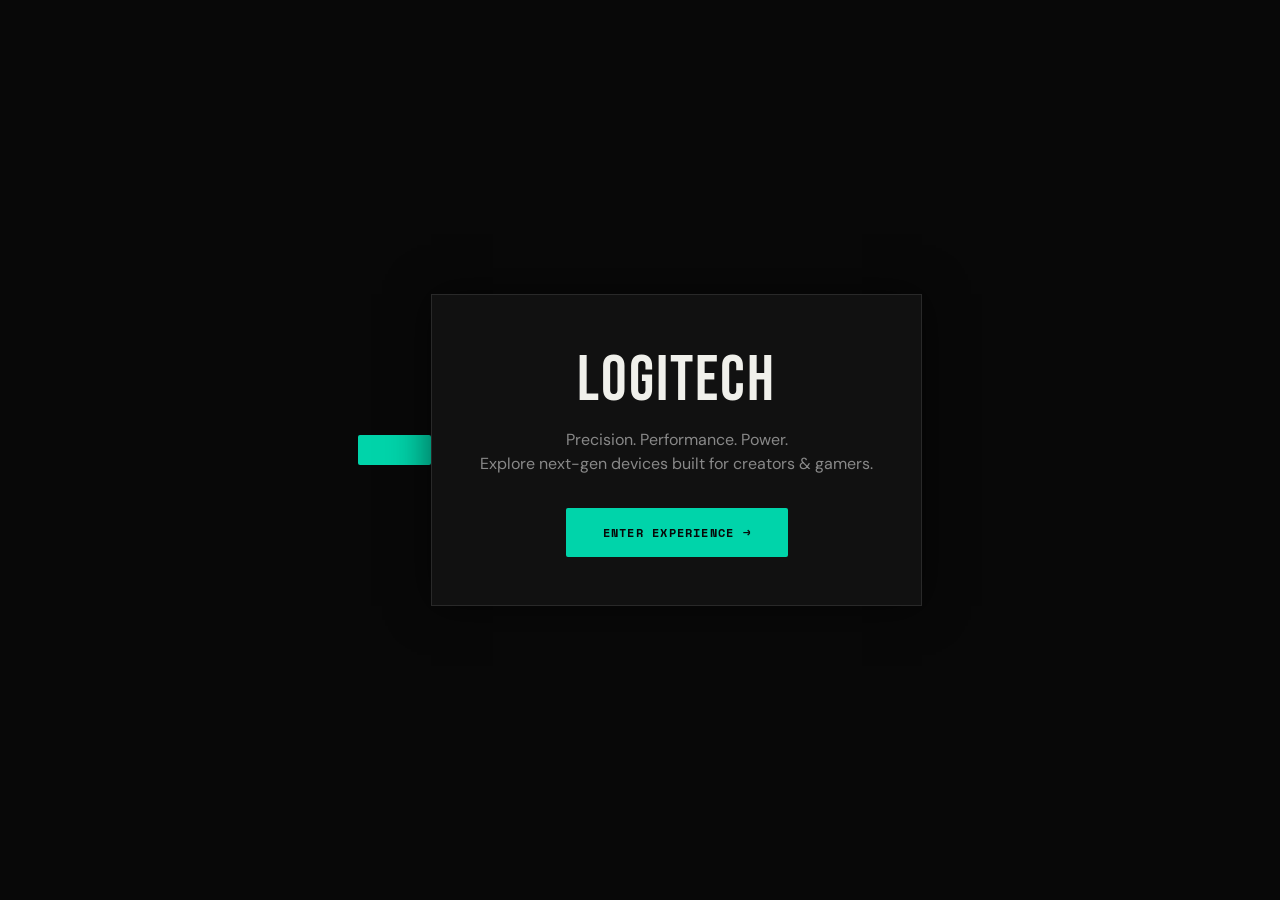
==== index.html @ 283f3d08 "Add files via upload" ====
<!DOCTYPE html>
<html lang="en">
<head>
  <meta charset="UTF-8">
  <title>Logitech Entry</title>

  <!-- Bootstrap -->
  <link href="https://cdn.jsdelivr.net/npm/bootstrap@5.3.3/dist/css/bootstrap.min.css" rel="stylesheet">

  <!-- Same fonts -->
  <link href="https://fonts.googleapis.com/css2?family=Bebas+Neue&family=DM+Sans&family=Space+Mono&display=swap" rel="stylesheet">

  <!-- SAME CSS -->
  <link rel="stylesheet" href="style.css">
  <a href="landing.html" class="btn-logi-primary"></a>

  <style>
    body {
      background: #080808;
      display: flex;
      align-items: center;
      justify-content: center;
      height: 100vh;
      text-align: center;
    }

    .entry-box {
      border: 1px solid rgba(255,255,255,0.1);
      padding: 3rem;
      background: #111;
      box-shadow: 0 0 40px rgba(0,0,0,0.6);
    }

    .entry-title {
      font-family: 'Bebas Neue', sans-serif;
      font-size: 4rem;
      letter-spacing: 2px;
    }

    .entry-sub {
      color: rgba(255,255,255,0.5);
      margin-bottom: 2rem;
    }
  </style>
</head>

<body>

  <div class="entry-box">
    <h1 class="entry-title">LOGITECH</h1>

    <p class="entry-sub">
      Precision. Performance. Power.<br>
      Explore next-gen devices built for creators & gamers.
    </p>

    <!-- BUTTON TO LANDING PAGE -->
    <a href="landing.html" class="btn-logi-primary">
      Enter Experience →
    </a>
  </div>

</body>
</html>
---- style.css ----
/* ═══════════════════════════════════════════════════════
   LOGITECH LANDING PAGE — style.css  (FINAL)
   Bootstrap 5 Extended | Premium Dark | Real Logitech Data
   ═══════════════════════════════════════════════════════ */

:root {
  --black:     #080808;
  --off-black: #0e0e0e;
  --card-bg:   #111111;
  --border:    rgba(255,255,255,0.07);
  --white:     #f0f0eb;
  --muted:     rgba(240,240,235,0.48);
  --accent:    #00D4AA;
  --accent2:   #B8FF00;
  --red:       #FF3B3B;
  --font-head: 'Bebas Neue', sans-serif;
  --font-body: 'DM Sans', sans-serif;
  --font-mono: 'Space Mono', monospace;
}

*, *::before, *::after { box-sizing: border-box; margin: 0; padding: 0; }
html { scroll-behavior: smooth; }
body { background: var(--black); color: var(--white); font-family: var(--font-body); overflow-x: hidden; }

/* ═══════════════════════════════════════════════════════
   CUSTOM CURSOR
   mix-blend-mode: difference  → text color inverts when
   ring overlaps (exactly like reference screenshots)
   dot:  16px  (bigger inner circle as requested)
   ring: 44px outer, lerp controlled in JS (0.18 = less lag)
═══════════════════════════════════════════════════════ */
* { cursor: none !important; }

#cursor-dot {
  position: fixed;
  width: 16px;               /* ← bigger inner dot */
  height: 16px;
  background: var(--accent);
  border-radius: 50%;
  pointer-events: none;
  z-index: 99999;
  transform: translate(-50%, -50%);
  mix-blend-mode: difference; /* ← color invert effect */
  transition: width 0.15s ease, height 0.15s ease;
}
#cursor-dot.expanded {
  width: 26px;
  height: 26px;
}

#cursor-ring {
  position: fixed;
  width: 46px;
  height: 46px;
  border: 2px solid var(--accent);
  border-radius: 50%;
  pointer-events: none;
  z-index: 99998;
  transform: translate(-50%, -50%);
  mix-blend-mode: difference; /* ← ring also inverts colors */
  transition: width 0.18s ease, height 0.18s ease, border-color 0.18s ease;
  opacity: 0.88;
}
#cursor-ring.expanded {
  width: 66px;
  height: 66px;
  border-color: var(--accent2);
}

@media (hover: none) and (pointer: coarse) {
  #cursor-dot, #cursor-ring { display: none !important; }
  * { cursor: auto !important; }
}

/* ═══════════════════════════════════════════════════════
   NAVBAR
═══════════════════════════════════════════════════════ */
.logi-nav {
  background: rgba(8,8,8,0.9);
  backdrop-filter: blur(20px);
  -webkit-backdrop-filter: blur(20px);
  border-bottom: 1px solid var(--border);
  padding: 0.9rem 0;
}
.logi-logo-box {
  font-family: 'Arial Black', Arial, sans-serif;
  font-weight: 900;
  font-size: 1.1rem;
  letter-spacing: 0.14em;
  color: var(--white) !important;
  text-decoration: none !important;
  border: 2px solid rgba(255,255,255,0.8);
  padding: 0.3rem 0.8rem;
  border-radius: 3px;
  transition: border-color 0.25s, color 0.25s, box-shadow 0.25s;
  display: inline-block;
}
.logi-logo-box:hover {
  border-color: var(--accent);
  color: var(--accent) !important;
  box-shadow: 0 0 20px rgba(0,212,170,0.25);
}
.logi-link {
  font-family: var(--font-mono);
  font-size: 0.7rem !important;
  letter-spacing: 0.14em;
  text-transform: uppercase;
  color: var(--muted) !important;
  padding: 0.3rem 0 !important;
  position: relative;
  text-decoration: none !important;
  transition: color 0.25s;
}
.logi-link::after {
  content: '';
  position: absolute;
  bottom: -2px; left: 0;
  width: 0; height: 2px;
  background: var(--accent);
  border-radius: 2px;
  transition: width 0.3s cubic-bezier(0.4,0,0.2,1);
}
.logi-link:hover { color: var(--accent) !important; text-shadow: 0 0 16px rgba(0,212,170,0.4); }
.logi-link:hover::after { width: 100%; }
.btn-nav-cta {
  font-family: var(--font-mono);
  font-size: 0.7rem; font-weight: 700;
  letter-spacing: 0.1em; text-transform: uppercase;
  text-decoration: none; color: var(--black);
  background: var(--accent);
  padding: 0.5rem 1.3rem;
  border-radius: 2px; border: 2px solid var(--accent);
  transition: background 0.25s, border-color 0.25s, transform 0.2s, box-shadow 0.25s;
  display: inline-block;
}
.btn-nav-cta:hover {
  background: var(--accent2); border-color: var(--accent2); color: var(--black);
  transform: translateY(-2px); box-shadow: 0 6px 22px rgba(184,255,0,0.3);
}
.navbar-toggler:focus { box-shadow: none !important; }

/* ═══════════════════════════════════════════════════════
   HERO
═══════════════════════════════════════════════════════ */
.hero-section {
  min-height: 100vh;
  padding-top: 7rem; padding-bottom: 4rem;
  position: relative; overflow: hidden;
}
.hero-bg { position: absolute; inset: 0; z-index: 0; }
.hero-bg img { width: 100%; height: 100%; object-fit: cover; filter: brightness(0.28) saturate(0.5); }
.hero-overlay {
  position: absolute; inset: 0; z-index: 1;
  background: linear-gradient(120deg, rgba(8,8,8,0.96) 35%, rgba(8,8,8,0.15) 100%);
}
.hero-accent-line {
  position: absolute; top: 0; left: 0; right: 0; height: 3px; z-index: 3;
  background: linear-gradient(90deg, var(--accent), var(--accent2), transparent);
}
.hero-tag {
  font-family: var(--font-mono); font-size: 0.66rem;
  letter-spacing: 0.15em; text-transform: uppercase;
  color: var(--accent); border: 1px solid rgba(0,212,170,0.3);
  padding: 0.38rem 0.9rem; border-radius: 2px;
  animation: fadeUp 0.8s ease both;
}
.tag-dot { width: 6px; height: 6px; background: var(--accent); border-radius: 50%; animation: blink 2s infinite; display: inline-block; }
@keyframes blink { 0%,100%{opacity:1} 50%{opacity:0.2} }

.hero-title {
  font-family: var(--font-head);
  font-size: clamp(4.5rem, 9vw, 9.5rem);
  line-height: 0.9; letter-spacing: 0.02em;
  color: var(--white);
  animation: fadeUp 0.8s 0.15s ease both;
}

/* CRAFT — teal color, glow added via JS proximity */
.c-accent { color: var(--accent); transition: text-shadow 0.15s ease; }

/* DOMINATE — bolder via thicker stroke + slight fill */
.c-outline {
  -webkit-text-stroke: 3px var(--white); /* thicker = bolder appearance */
  color: transparent;
}
.c-dominate {
  /* Extra shadow fill gives it weight without needing font-weight */
  filter: drop-shadow(0 0 1px rgba(240,240,235,0.35));
}

.hero-sub {
  font-size: 1rem; line-height: 1.78;
  color: var(--muted); font-weight: 300;
  animation: fadeUp 0.8s 0.3s ease both; max-width: 500px;
}
.btn-logi-primary {
  font-family: var(--font-mono); font-size: 0.76rem; font-weight: 700;
  letter-spacing: 0.1em; text-transform: uppercase;
  text-decoration: none; color: var(--black); background: var(--accent);
  padding: 0.95rem 2.3rem; border-radius: 2px; border: none;
  transition: background 0.2s, transform 0.2s, box-shadow 0.2s; display: inline-block;
}
.btn-logi-primary:hover { background: var(--accent2); color: var(--black); transform: translateY(-3px); box-shadow: 0 8px 28px rgba(184,255,0,0.25); }
.btn-logi-ghost {
  font-family: var(--font-mono); font-size: 0.76rem;
  letter-spacing: 0.1em; text-transform: uppercase;
  text-decoration: none; color: var(--white); background: transparent;
  padding: 0.95rem 2.3rem; border-radius: 2px; border: 1px solid rgba(255,255,255,0.2);
  transition: border-color 0.25s, color 0.25s; display: inline-block;
}
.btn-logi-ghost:hover { border-color: var(--accent); color: var(--accent); }

.hero-stats { position: absolute; bottom: 3rem; right: 5rem; z-index: 2; animation: fadeUp 0.8s 0.5s ease both; }
.stat-num { font-family: var(--font-head); font-size: 2.8rem; color: var(--accent); line-height: 1; transition: text-shadow 0.3s; }
.stat-num:hover { text-shadow: 0 0 22px rgba(0,212,170,0.7); }
.stat-label { font-family: var(--font-mono); font-size: 0.6rem; letter-spacing: 0.1em; text-transform: uppercase; color: var(--muted); margin-top: 0.25rem; }

@keyframes fadeUp { from{opacity:0;transform:translateY(28px)} to{opacity:1;transform:translateY(0)} }

/* ═══════════════════════════════════════════════════════
   MARQUEE
═══════════════════════════════════════════════════════ */
.marquee-bar { background: var(--accent); overflow: hidden; white-space: nowrap; padding: 0.7rem 0; }
.marquee-track { display: inline-flex; animation: marquee 28s linear infinite; }
.marquee-item { font-family: var(--font-mono); font-size: 0.68rem; font-weight: 700; letter-spacing: 0.1em; text-transform: uppercase; color: var(--black); padding: 0 2.2rem; }
.m-dot { color: rgba(0,0,0,0.3); }
@keyframes marquee { from{transform:translateX(0)} to{transform:translateX(-50%)} }

/* ═══════════════════════════════════════════════════════
   SECTION LABELS & TITLES
═══════════════════════════════════════════════════════ */
.sec-label { font-family: var(--font-mono); font-size: 0.63rem; letter-spacing: 0.2em; text-transform: uppercase; color: var(--accent); display: flex; align-items: center; gap: 0.8rem; }
.sec-label::before { content:''; width:28px; height:1px; background:var(--accent); }
.sec-title { font-family: var(--font-head); font-size: clamp(2.8rem,5vw,5.2rem); line-height: 0.93; letter-spacing: 0.02em; color: var(--white); margin-bottom: 1.2rem; transition: color 0.3s; }
.sec-desc { font-size: 0.92rem; color: var(--muted); line-height: 1.78; font-weight: 300; max-width: 500px; }

/* ═══════════════════════════════════════════════════════
   PRODUCTS
═══════════════════════════════════════════════════════ */
.products-section { background: var(--off-black); padding: 6rem 0; }
.product-grid { border: 1px solid var(--border); overflow: hidden; }
.product-grid > [class*="col-"] { border-right: 1px solid var(--border); border-bottom: 1px solid var(--border); }
.product-grid > [class*="col-"]:last-child { border-right: none; }

.product-card {
  background: var(--card-bg); overflow: hidden;
  transition: transform 0.4s cubic-bezier(0.2,1,0.3,1), box-shadow 0.4s, border-bottom-color 0.3s;
  cursor: pointer; display: flex; flex-direction: column;
  border-bottom: 2px solid transparent;
}
.product-card:hover { transform: translateY(-6px); z-index: 2; box-shadow: 0 24px 55px rgba(0,0,0,0.6); border-bottom-color: var(--accent); }
.product-card:hover .prod-img img { transform: scale(1.07); }
.product-card:hover .prod-name { color: var(--accent); text-shadow: 0 0 14px rgba(0,212,170,0.4); }

.prod-badge { position: absolute; top: 1rem; left: 1rem; z-index: 3; font-family: var(--font-mono); font-size: 0.58rem; font-weight: 700; letter-spacing: 0.1em; text-transform: uppercase; padding: 0.25rem 0.6rem; border-radius: 2px; }
.badge-new { background: var(--accent2); color: var(--black); }
.badge-hot { background: var(--red); color: #fff; }
.badge-pro { background: var(--accent); color: var(--black); }

.prod-img { aspect-ratio: 4/3; overflow: hidden; background: #1a1a1a; }
.prod-img img { width:100%; height:100%; object-fit:cover; filter:brightness(0.85) saturate(0.78); transition:transform 0.6s cubic-bezier(0.2,1,0.3,1); }
.prod-info { padding: 1.4rem; border-top: 1px solid var(--border); flex: 1; display: flex; flex-direction: column; }
.prod-cat { font-family:var(--font-mono); font-size:0.58rem; letter-spacing:0.15em; text-transform:uppercase; color:var(--accent); margin-bottom:0.4rem; }
.prod-name { font-family:var(--font-head); font-size:1.55rem; letter-spacing:0.03em; color:var(--white); margin-bottom:0.5rem; transition:color 0.3s, text-shadow 0.3s; }
.prod-desc { font-size:0.78rem; color:var(--muted); line-height:1.6; font-weight:300; flex:1; margin-bottom:0.8rem; }
.prod-specs-mini { display:flex; flex-wrap:wrap; gap:0.4rem; margin-bottom:0.8rem; }
.prod-specs-mini span { font-family:var(--font-mono); font-size:0.55rem; letter-spacing:0.08em; text-transform:uppercase; color:var(--accent); border:1px solid rgba(0,212,170,0.25); padding:0.18rem 0.5rem; border-radius:2px; background:rgba(0,212,170,0.06); }
.prod-price { font-family:var(--font-head); font-size:1.6rem; color:var(--white); line-height:1; }
.prod-price small { font-family:var(--font-body); font-size:0.6rem; color:var(--muted); display:block; font-weight:300; letter-spacing:0.08em; text-transform:uppercase; }

.btn-buy { font-family:var(--font-mono); font-size:0.62rem; letter-spacing:0.1em; text-transform:uppercase; color:var(--white); background:transparent; border:1px solid rgba(255,255,255,0.2); padding:0.5rem 1rem; border-radius:2px; cursor:pointer; position:relative; overflow:hidden; transition:border-color 0.25s, color 0.25s; }
.btn-buy::before { content:''; position:absolute; inset:0; background:var(--accent); transform:translateY(100%); transition:transform 0.25s cubic-bezier(0.4,0,0.2,1); z-index:0; }
.btn-buy span { position:relative; z-index:1; }
.btn-buy:hover { border-color:var(--accent); color:var(--black); }
.btn-buy:hover::before { transform:translateY(0); }

/* ═══════════════════════════════════════════════════════
   TECHNOLOGY  +  SPEC BOX TWO-STATE HOVER
═══════════════════════════════════════════════════════ */
.tech-section { background: var(--black); }
.tech-visual { min-height: 55vh; overflow: hidden; }
.tech-visual img { filter:brightness(0.5) saturate(0.45); transition:transform 0.6s; }
.tech-visual:hover img { transform:scale(1.04); }
.tech-img-overlay { position:absolute; inset:0; background:linear-gradient(to right,transparent 40%,var(--black) 100%); pointer-events:none; }
.tech-content { padding:5rem 4rem; border-left:1px solid var(--border); }

.spec-box {
  background: var(--card-bg);
  border: 1px solid var(--border);
  border-radius: 2px; padding: 1rem;
  transition: border-color 0.2s, box-shadow 0.2s, transform 0.2s;
}

/* IMAGE 2 STATE — cursor enters, teal ring + teal border */
.spec-box.spec-hover {
  border-color: var(--accent);
  box-shadow: 0 0 0 1px var(--accent), 0 8px 28px rgba(0,212,170,0.15);
  transform: translateY(-3px);
}
.spec-box.spec-hover .spec-val {
  color: var(--accent);
  text-shadow: 0 0 14px rgba(0,212,170,0.6);
}

/* IMAGE 3 STATE — cursor settled on box, lime ring + lime border */
.spec-box.spec-active {
  border-color: var(--accent2);
  box-shadow: 0 0 0 1px var(--accent2), 0 10px 32px rgba(184,255,0,0.2);
}
.spec-box.spec-active .spec-val {
  color: var(--accent2);
  text-shadow: 0 0 18px rgba(184,255,0,0.6);
}
.spec-box.spec-active .spec-lbl {
  color: rgba(184,255,0,0.6);
}

.spec-val { font-family:var(--font-head); font-size:1.7rem; color:var(--accent); transition:color 0.2s, text-shadow 0.2s; }
.spec-lbl { font-family:var(--font-mono); font-size:0.58rem; letter-spacing:0.12em; text-transform:uppercase; color:var(--muted); margin-top:0.2rem; transition: color 0.2s; }

/* ═══════════════════════════════════════════════════════
   FEATURES
═══════════════════════════════════════════════════════ */
.features-section { background:var(--card-bg); border-top:1px solid var(--border); border-bottom:1px solid var(--border); padding:5rem 0; }
.feat-item { padding-left:1.1rem; border-left:3px solid var(--accent); transition:border-left-width 0.25s, padding-left 0.25s, transform 0.25s; }
.feat-item:hover { border-left-width:5px; padding-left:1.4rem; transform:translateX(5px); }
.feat-item:hover .feat-title { color:var(--accent); text-shadow:0 0 14px rgba(0,212,170,0.4); }
.feat-item:hover .feat-icon { transform:scale(1.25); }
.feat-icon { font-size:1.5rem; display:block; margin-bottom:0.6rem; transition:transform 0.3s; }
.feat-title { font-family:var(--font-head); font-size:1.1rem; letter-spacing:0.03em; color:var(--white); margin-bottom:0.4rem; transition:color 0.25s, text-shadow 0.25s; }
.feat-desc { font-size:0.78rem; color:var(--muted); line-height:1.65; font-weight:300; margin:0; }

/* ═══════════════════════════════════════════════════════
   FINAL BANNER
═══════════════════════════════════════════════════════ */
.final-banner { min-height:70vh; overflow:hidden; padding:5rem 2rem; }
.banner-bg { position:absolute; inset:0; width:100%; height:100%; object-fit:cover; filter:brightness(0.2) saturate(0.3); z-index:0; }
.banner-overlay { position:absolute; inset:0; background:radial-gradient(ellipse at center,rgba(0,212,170,0.07) 0%,rgba(8,8,8,0.82) 70%); z-index:1; }
.final-title { font-family:var(--font-head); font-size:clamp(3.5rem,7vw,7.5rem); line-height:0.9; letter-spacing:0.02em; color:var(--white); }
.final-sub { font-size:1rem; color:var(--muted); line-height:1.75; font-weight:300; }

/* ═══════════════════════════════════════════════════════
   LEAD FORM
═══════════════════════════════════════════════════════ */
.lead-section { background:var(--off-black); }
.lead-left { padding:6rem 4rem; border-right:1px solid var(--border); }
.lead-right { padding:6rem 4rem; }
.promise-list li { display:flex; align-items:flex-start; gap:1rem; padding:1rem 0; border-bottom:1px solid var(--border); font-size:0.87rem; color:var(--muted); font-weight:300; line-height:1.55; }
.promise-list li:first-child { border-top:1px solid var(--border); }
.p-icon { width:22px; height:22px; background:rgba(0,212,170,0.1); border:1px solid rgba(0,212,170,0.3); border-radius:2px; display:flex; align-items:center; justify-content:center; font-size:0.68rem; color:var(--accent); flex-shrink:0; margin-top:0.1rem; }
.form-heading { font-family:var(--font-head); font-size:1.2rem; letter-spacing:0.1em; text-transform:uppercase; color:var(--muted); display:flex; align-items:center; gap:1rem; }
.form-heading::after { content:''; flex:1; height:1px; background:var(--border); }
.logi-label { display:block; font-family:var(--font-mono); font-size:0.6rem; letter-spacing:0.15em; text-transform:uppercase; color:var(--muted); margin-bottom:0.45rem; }
.logi-input { width:100%; background:var(--card-bg); border:1px solid var(--border); color:var(--white); font-family:var(--font-body); font-size:0.9rem; font-weight:300; padding:0.82rem 1rem; border-radius:2px; outline:none; transition:border-color 0.2s; -webkit-appearance:none; appearance:none; }
.logi-input::placeholder { color:rgba(240,240,235,0.2); }
.logi-input:focus { border-color:var(--accent); box-shadow:none; }
.logi-select { cursor:pointer; background-image:none; }
.logi-select option { background:var(--card-bg); color:var(--white); }
.btn-submit-form { background:var(--accent); border:none; color:var(--black); font-family:var(--font-mono); font-size:0.76rem; font-weight:700; letter-spacing:0.15em; text-transform:uppercase; padding:1.05rem; border-radius:2px; cursor:pointer; transition:background 0.2s,transform 0.15s; }
.btn-submit-form:hover { background:var(--accent2); transform:translateY(-2px); }
.form-note { font-size:0.68rem; color:var(--muted); font-weight:300; opacity:0.6; }
.success-circle { width:60px; height:60px; background:rgba(0,212,170,0.12); border:1px solid var(--accent); border-radius:50%; display:flex; align-items:center; justify-content:center; font-size:1.4rem; color:var(--accent); }
.success-h { font-family:var(--font-head); font-size:2.2rem; letter-spacing:0.05em; margin-bottom:0.5rem; }

/* ═══════════════════════════════════════════════════════
   FOOTER
═══════════════════════════════════════════════════════ */
.logi-footer { background:#050505; border-top:1px solid var(--border); padding:4rem 0 2rem; }
.footer-logo-box { font-family:'Arial Black',Arial,sans-serif; font-weight:900; font-size:1.2rem; letter-spacing:0.14em; color:var(--white); border:2px solid rgba(255,255,255,0.7); padding:0.32rem 0.85rem; border-radius:3px; display:inline-block; transition:border-color 0.25s,color 0.25s; }
.footer-logo-box:hover { border-color:var(--accent); color:var(--accent); }
.footer-desc { font-size:0.8rem; color:var(--muted); line-height:1.7; font-weight:300; }
.footer-h { font-family:var(--font-mono); font-size:0.62rem; letter-spacing:0.15em; text-transform:uppercase; color:var(--muted); margin-bottom:1.1rem; }
.footer-ul li { margin-bottom:0.65rem; }
.footer-ul a { font-size:0.82rem; color:rgba(240,240,235,0.52); text-decoration:none; font-weight:300; transition:color 0.2s,padding-left 0.2s; display:inline-block; }
.footer-ul a:hover { color:var(--accent); padding-left:5px; }
.soc-link { width:34px; height:34px; border:1px solid var(--border); border-radius:2px; display:inline-flex; align-items:center; justify-content:center; color:var(--muted); text-decoration:none; font-size:0.82rem; transition:border-color 0.25s,color 0.25s,background 0.25s,transform 0.2s; }
.soc-link:hover { border-color:var(--accent); color:var(--black); background:var(--accent); transform:translateY(-3px); }
.footer-bottom-bar { font-family:var(--font-mono); font-size:0.65rem; letter-spacing:0.05em; color:rgba(240,240,235,0.28); padding-top:1.5rem; }
.footer-bottom-bar a { color:var(--accent); text-decoration:none; }

/* ═══════════════════════════════════════════════════════
   SCROLL REVEAL
═══════════════════════════════════════════════════════ */
.reveal { opacity:0; transform:translateY(36px); transition:opacity 0.7s ease,transform 0.7s ease; }
.reveal.visible { opacity:1; transform:translateY(0); }

/* ═══════════════════════════════════════════════════════
   RESPONSIVE
═══════════════════════════════════════════════════════ */
@media (max-width:991.98px) {
  .hero-stats { display:none !important; }
  .tech-content { padding:3rem 1.5rem; border-left:none; border-top:1px solid var(--border); }
  .tech-img-overlay { background:linear-gradient(to bottom,transparent 30%,var(--black) 100%); }
  .lead-left { border-right:none; border-bottom:1px solid var(--border); padding:4rem 1.5rem 3rem; }
  .lead-right { padding:3rem 1.5rem 5rem; }
}
@media (max-width:767.98px) {
  .hero-title { font-size:clamp(3.5rem,14vw,5.5rem); }
  .btn-logi-primary, .btn-logi-ghost { width:100%; text-align:center; }
  .tech-visual { min-height:260px; }
  .products-section { padding:4rem 0; }
}
@media (max-width:575.98px) {
  .hero-title { font-size:3.2rem; }
  .lead-left, .lead-right { padding:3rem 1rem; }
}
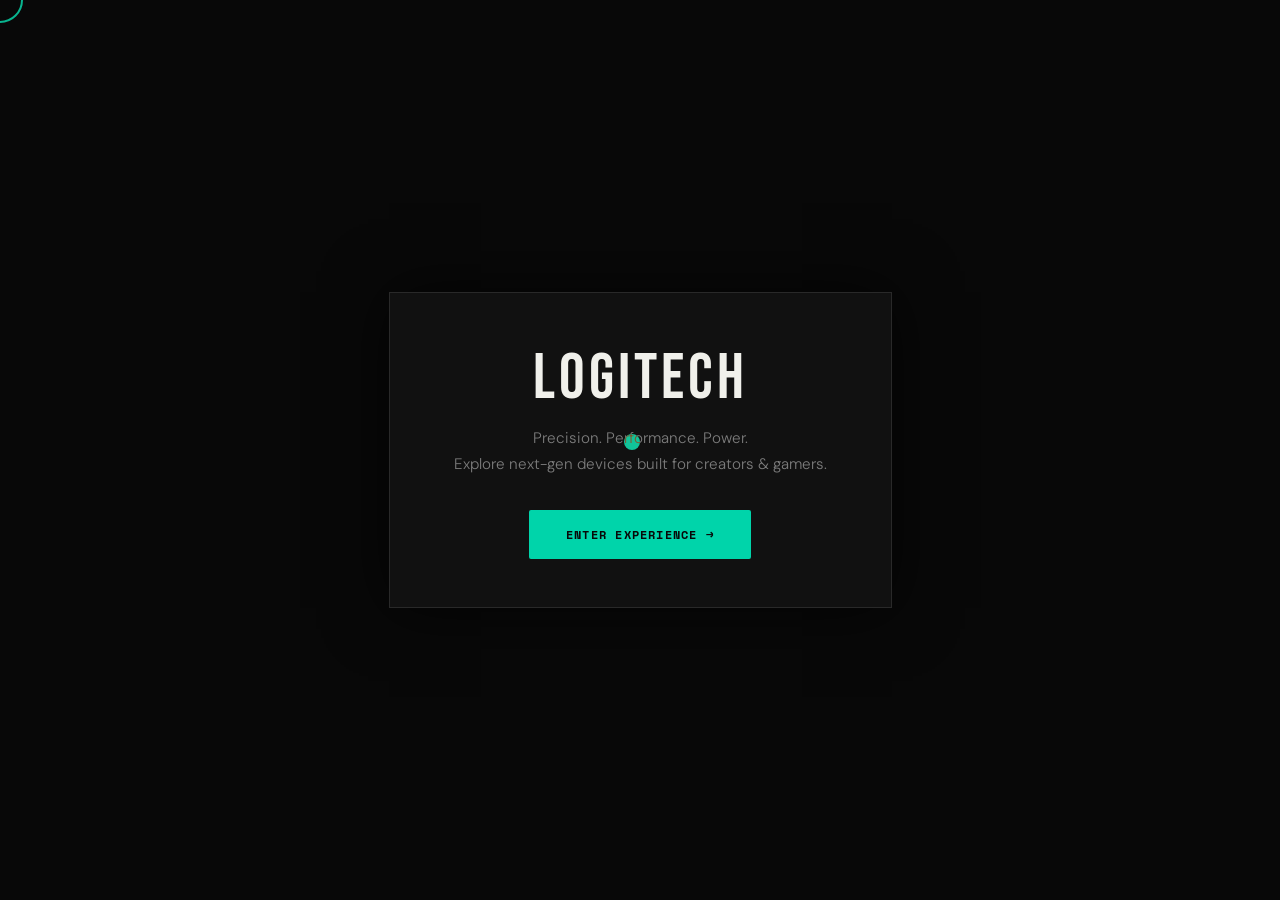
==== commit d8676742: "Add files via upload" ====
--- a/index.html
+++ b/index.html
@@ -1,64 +1,120 @@
-<!DOCTYPE html>
-<html lang="en">
-<head>
-  <meta charset="UTF-8">
-  <title>Logitech Entry</title>
-
-  <!-- Bootstrap -->
-  <link href="https://cdn.jsdelivr.net/npm/bootstrap@5.3.3/dist/css/bootstrap.min.css" rel="stylesheet">
-
-  <!-- Same fonts -->
-  <link href="https://fonts.googleapis.com/css2?family=Bebas+Neue&family=DM+Sans&family=Space+Mono&display=swap" rel="stylesheet">
-
-  <!-- SAME CSS -->
-  <link rel="stylesheet" href="style.css">
-  <a href="landing.html" class="btn-logi-primary"></a>
-
-  <style>
-    body {
-      background: #080808;
-      display: flex;
-      align-items: center;
-      justify-content: center;
-      height: 100vh;
-      text-align: center;
-    }
-
-    .entry-box {
-      border: 1px solid rgba(255,255,255,0.1);
-      padding: 3rem;
-      background: #111;
-      box-shadow: 0 0 40px rgba(0,0,0,0.6);
-    }
-
-    .entry-title {
-      font-family: 'Bebas Neue', sans-serif;
-      font-size: 4rem;
-      letter-spacing: 2px;
-    }
-
-    .entry-sub {
-      color: rgba(255,255,255,0.5);
-      margin-bottom: 2rem;
-    }
-  </style>
-</head>
-
-<body>
-
-  <div class="entry-box">
-    <h1 class="entry-title">LOGITECH</h1>
-
-    <p class="entry-sub">
-      Precision. Performance. Power.<br>
-      Explore next-gen devices built for creators & gamers.
-    </p>
-
-    <!-- BUTTON TO LANDING PAGE -->
-    <a href="landing.html" class="btn-logi-primary">
-      Enter Experience →
-    </a>
-  </div>
-
-</body>
-</html>+<!DOCTYPE html>
+<html lang="en">
+<head>
+  <meta charset="UTF-8">
+  <meta name="viewport" content="width=device-width, initial-scale=1.0">
+  <title>Logitech Entry</title>
+
+  <!-- Bootstrap -->
+  <link href="https://cdn.jsdelivr.net/npm/bootstrap@5.3.3/dist/css/bootstrap.min.css" rel="stylesheet">
+
+  <!-- Same fonts as landing page -->
+  <link rel="preconnect" href="https://fonts.googleapis.com">
+  <link href="https://fonts.googleapis.com/css2?family=Bebas+Neue&family=DM+Sans:wght@300;400;500&family=Space+Mono:wght@400;700&display=swap" rel="stylesheet">
+
+  <!-- Same CSS as landing page (cursor styles are inside) -->
+  <link rel="stylesheet" href="style.css">
+
+  <style>
+    body {
+      background: #080808;
+      display: flex;
+      align-items: center;
+      justify-content: center;
+      height: 100vh;
+      text-align: center;
+      overflow: hidden;
+    }
+
+    .entry-box {
+      border: 1px solid rgba(255,255,255,0.1);
+      padding: 3rem 4rem;
+      background: #111111;
+      box-shadow: 0 0 60px rgba(0,0,0,0.7);
+      position: relative;
+      z-index: 1;
+    }
+
+    .entry-title {
+      font-family: 'Bebas Neue', sans-serif;
+      font-size: 4rem;
+      letter-spacing: 4px;
+      color: #f0f0eb;
+      margin-bottom: 0.5rem;
+    }
+
+    .entry-sub {
+      font-family: 'DM Sans', sans-serif;
+      color: rgba(255,255,255,0.45);
+      font-size: 0.95rem;
+      font-weight: 300;
+      line-height: 1.7;
+      margin-bottom: 2rem;
+    }
+  </style>
+</head>
+
+<body>
+
+  <!-- ══ SAME CUSTOM CURSOR AS LANDING PAGE ══ -->
+  <div id="cursor-dot"></div>
+  <div id="cursor-ring"></div>
+
+  <!-- ENTRY BOX -->
+  <div class="entry-box">
+    <h1 class="entry-title">LOGITECH</h1>
+
+    <p class="entry-sub">
+      Precision. Performance. Power.<br>
+      Explore next-gen devices built for creators &amp; gamers.
+    </p>
+
+    <!-- BUTTON TO LANDING PAGE -->
+    <a href="landing.html" class="btn-logi-primary">
+      Enter Experience →
+    </a>
+  </div>
+
+  <script>
+    /* ══════════════════════════════════════════════════
+       EXACT SAME CURSOR AS LANDING PAGE
+       - dot: 16px, instant follow, mix-blend-mode: difference
+       - ring: lerp 0.18 (tight follow, less lag)
+       - hover expand on interactive elements
+    ══════════════════════════════════════════════════ */
+    const dot  = document.getElementById('cursor-dot');
+    const ring = document.getElementById('cursor-ring');
+    let mx = 0, my = 0, rx = 0, ry = 0;
+
+    /* Dot follows mouse instantly */
+    document.addEventListener('mousemove', e => {
+      mx = e.clientX;
+      my = e.clientY;
+      dot.style.left = mx + 'px';
+      dot.style.top  = my + 'px';
+    });
+
+    /* Ring follows with lerp 0.18 — same as landing page */
+    (function loop() {
+      rx += (mx - rx) * 0.18;
+      ry += (my - ry) * 0.18;
+      ring.style.left = rx + 'px';
+      ring.style.top  = ry + 'px';
+      requestAnimationFrame(loop);
+    })();
+
+    /* Hover expand on all interactive elements */
+    document.querySelectorAll('a, button').forEach(el => {
+      el.addEventListener('mouseenter', () => {
+        ring.classList.add('expanded');
+        dot.classList.add('expanded');
+      });
+      el.addEventListener('mouseleave', () => {
+        ring.classList.remove('expanded');
+        dot.classList.remove('expanded');
+      });
+    });
+  </script>
+
+</body>
+</html>
